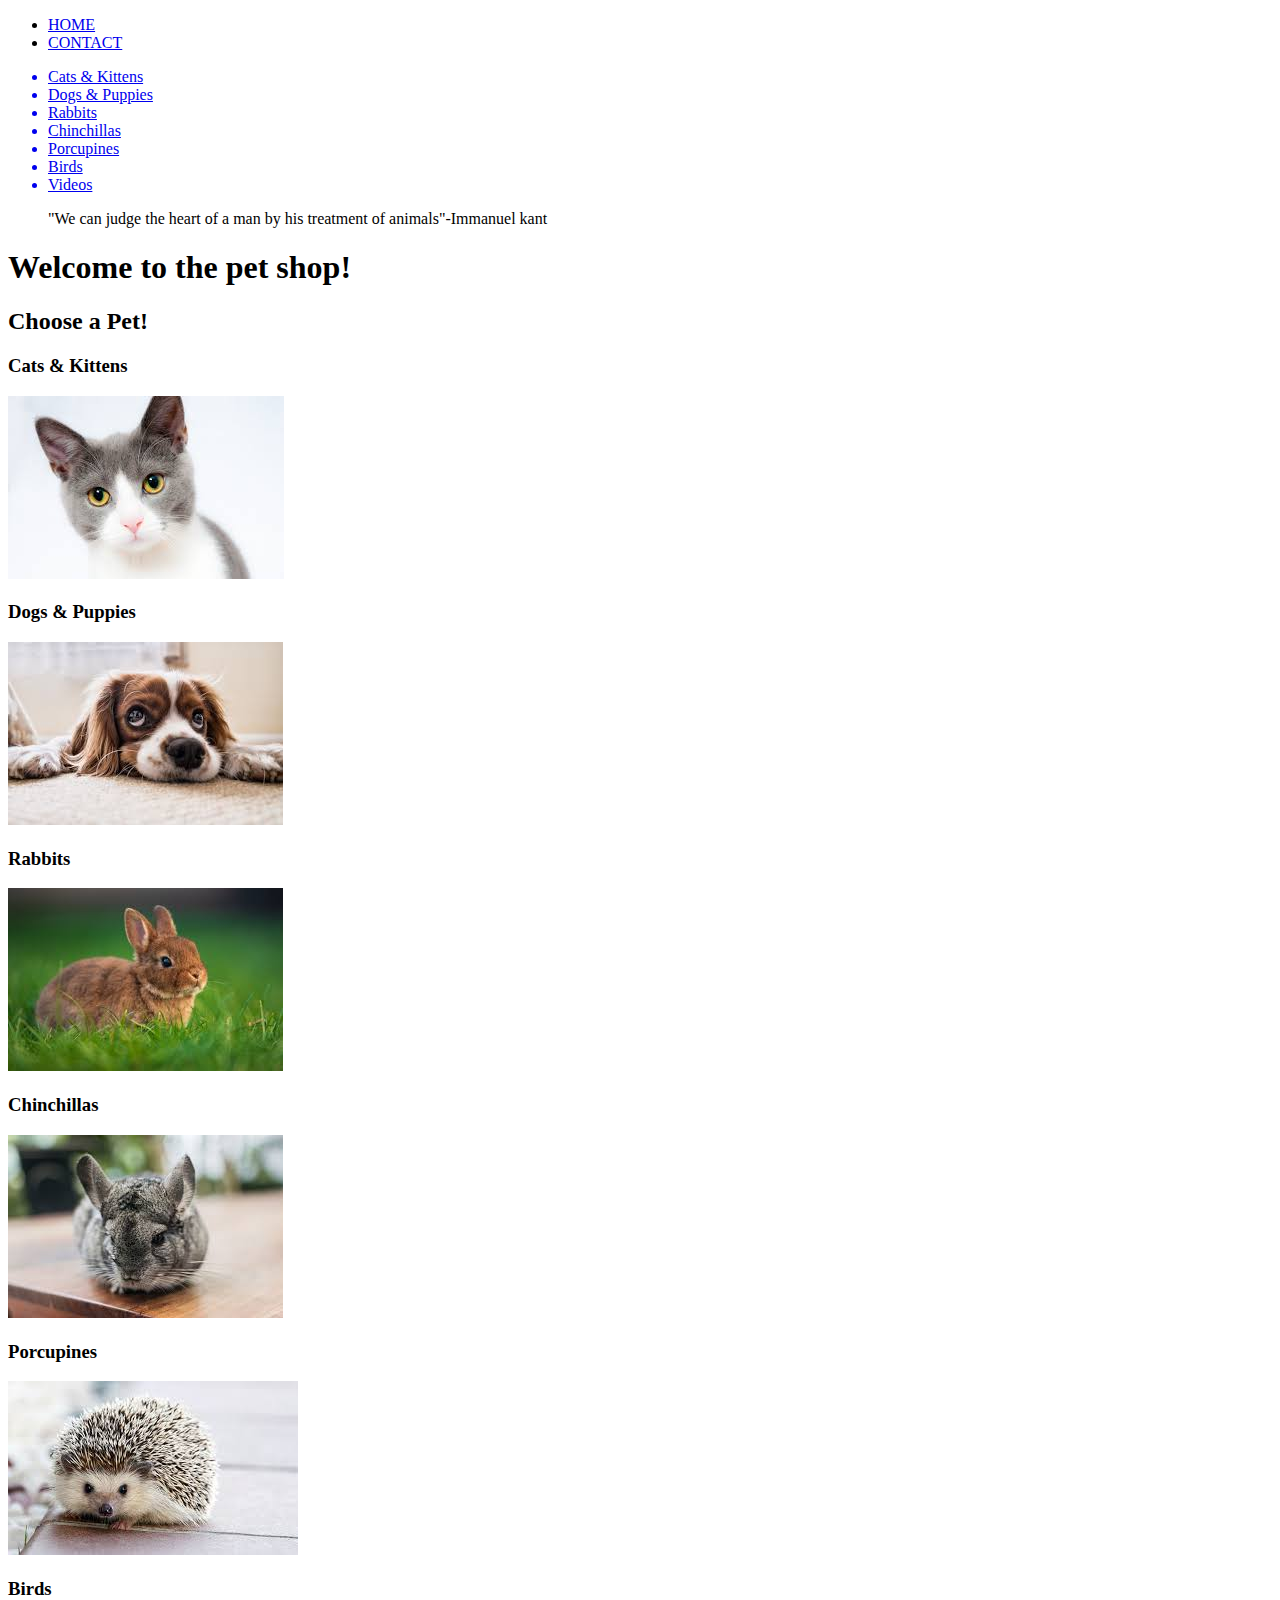
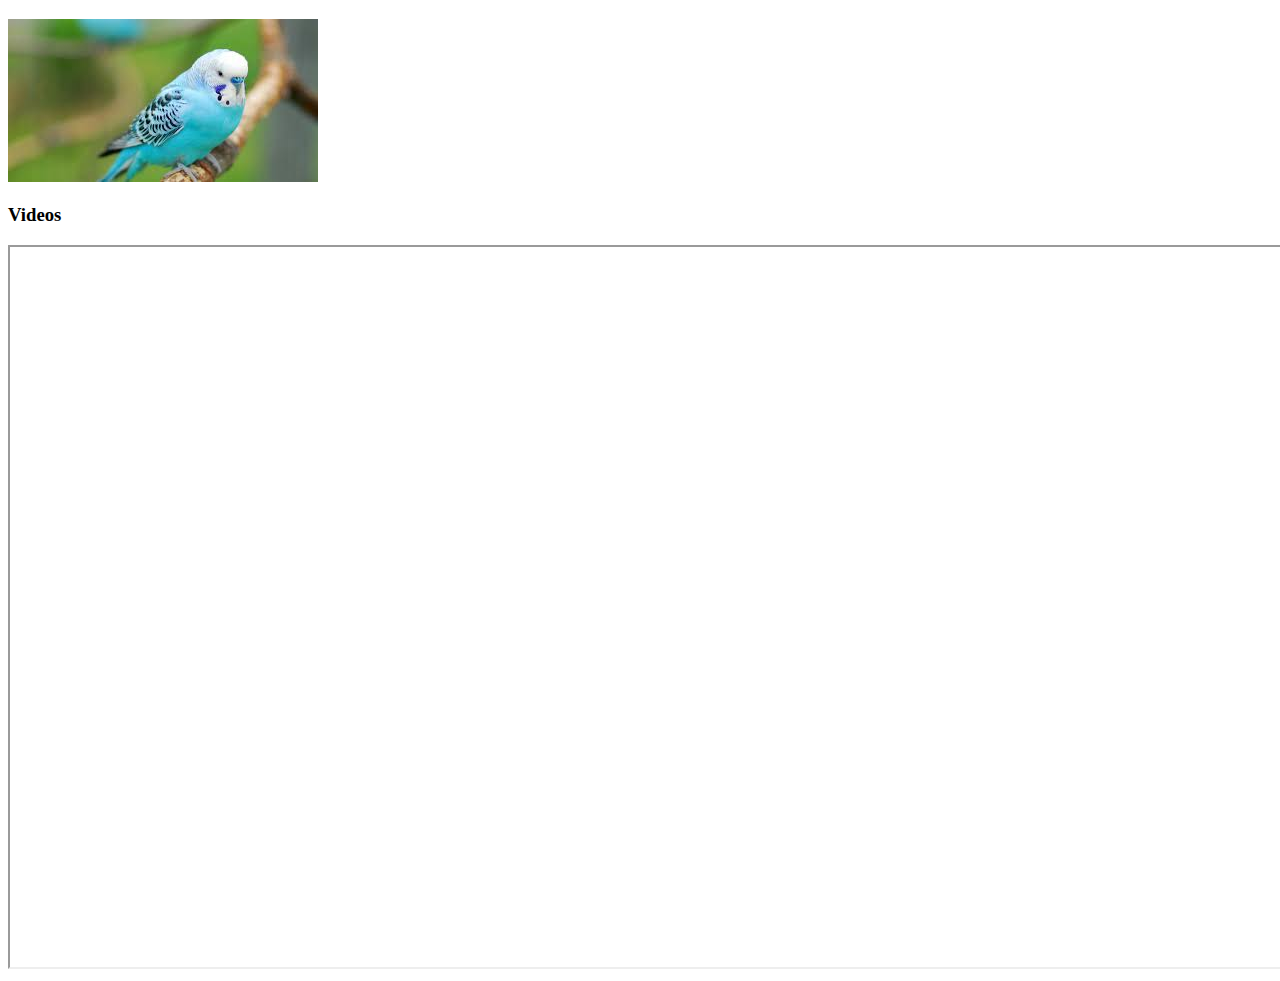
==== The-Pet-Shop-Website/index.html @ ed8b47ff "Add files via upload" ====
<!DOCTYPE html>
<html>
    <head>
        <title>The Pet Shop</title>
        <meta charset="UTF-8">
        <meta name="description" content="Free Web tutorials">
        <meta name="keywords" content="HTML, JavaScript">
        <meta name="author" content="Matthew hannemann">
        <meta name="viewport" content="width=device-width, initial-scale=1.0">
    </head>
    <body>
        <!--NAVBAR-->
        <nav>
            <ul>
                <li><a href="index.html">HOME</a></li>
                <li><a href="contact.html">CONTACT</a></li>
            </ul>
            <ul>
                <a href="#cats"><li>Cats & Kittens</li></a>
                <a href="#dogs"><li>Dogs & Puppies</li></a>
                <a href="#rabbits"><li>Rabbits</li></a>
                <a href="#chinchillas"><li>Chinchillas</li></a>
                <a href="#porcupines"><li>Porcupines</li></a>
                <a href="#birds"><li>Birds</li></a>
                <a href="#videos"><li>Videos</li></a>
            </ul>
        </nav>
        <!--HEADER-->
        <header>
            <blockquote cite=https://medium.com/@plagiarismcount275/meaningful-animal-quotes-for-reflection-98e3322ca451>
                "We can judge the heart of a man by his treatment of animals"-Immanuel kant
            </blockquote>
            <div>
                <h1>Welcome to the pet shop!</h1>
            </div>
        </header>
        <!--PET IMAGES-->
        <section>
            <div>
                <h2>Choose a Pet!</h2>
                <div>
                    <!--CAT IMAGE-->
                    <div id="cats">
                        <h3>Cats & Kittens</h3>
                        <img src="images/CAT.jpg" alt="Picture of kittens"
                    </div>
                    <!--DOG IMAGE-->
                    <div id="dogs">
                        <h3>Dogs & Puppies</h3>
                        <img src="images/DOG.jpg" alt="Picture of dogs"
                    </div>
                    <!--RABBIT-->
                    <div id="rabbits">
                        <h3>Rabbits</h3>
                        <img src="images/RABBIT.jpg" alt="Picture of rabbit"
                    </div>
                    <div id="chinchillas">
                    <!--CHINCHILLA-->
                        <h3>Chinchillas</h3>
                        <img src="images/CHINCHILLA.jpg" alt="Picture of chinchilla"
                    </div>
                    <div id="porcupines">
                    <!--PORCUPINE-->
                        <h3>Porcupines</h3>
                        <img src="images/PORCUPINE.jpg" alt="Picture of Porcupine"
                    </div>
                    <div id="birds">
                    <!--BIRDS-->
                        <h3>Birds</h3>
                        <img src="images/BIRDS.jpg" alt="Picture of Bird"
                    </div>
                </div>
            </div>
        </section>
        <!--VIDEOS-->
        <section>
            <!--DOG VIDEO-->
            <div id="videos">
                <h3>Videos</h3>
                <iframe width="1280" height="720" src="https://www.youtube.com/embed/ng58pNPDDW4"
            </div>
        </section>
        <!--FOOTER-->
        <footer>
            <table>
                <tr>
                    <td>
                        <p>The Pet Shop! &copy;</p>
                    </td>
                    <td>
                        <p>123 Square Ave</p>
                        <p>Portland, OR 97204</p>
                    </td>
                    <td>
                        <p>503-234-3966</p>
                    </td>
                </tr>
            </table>
        </footer>
    </body>
</html>
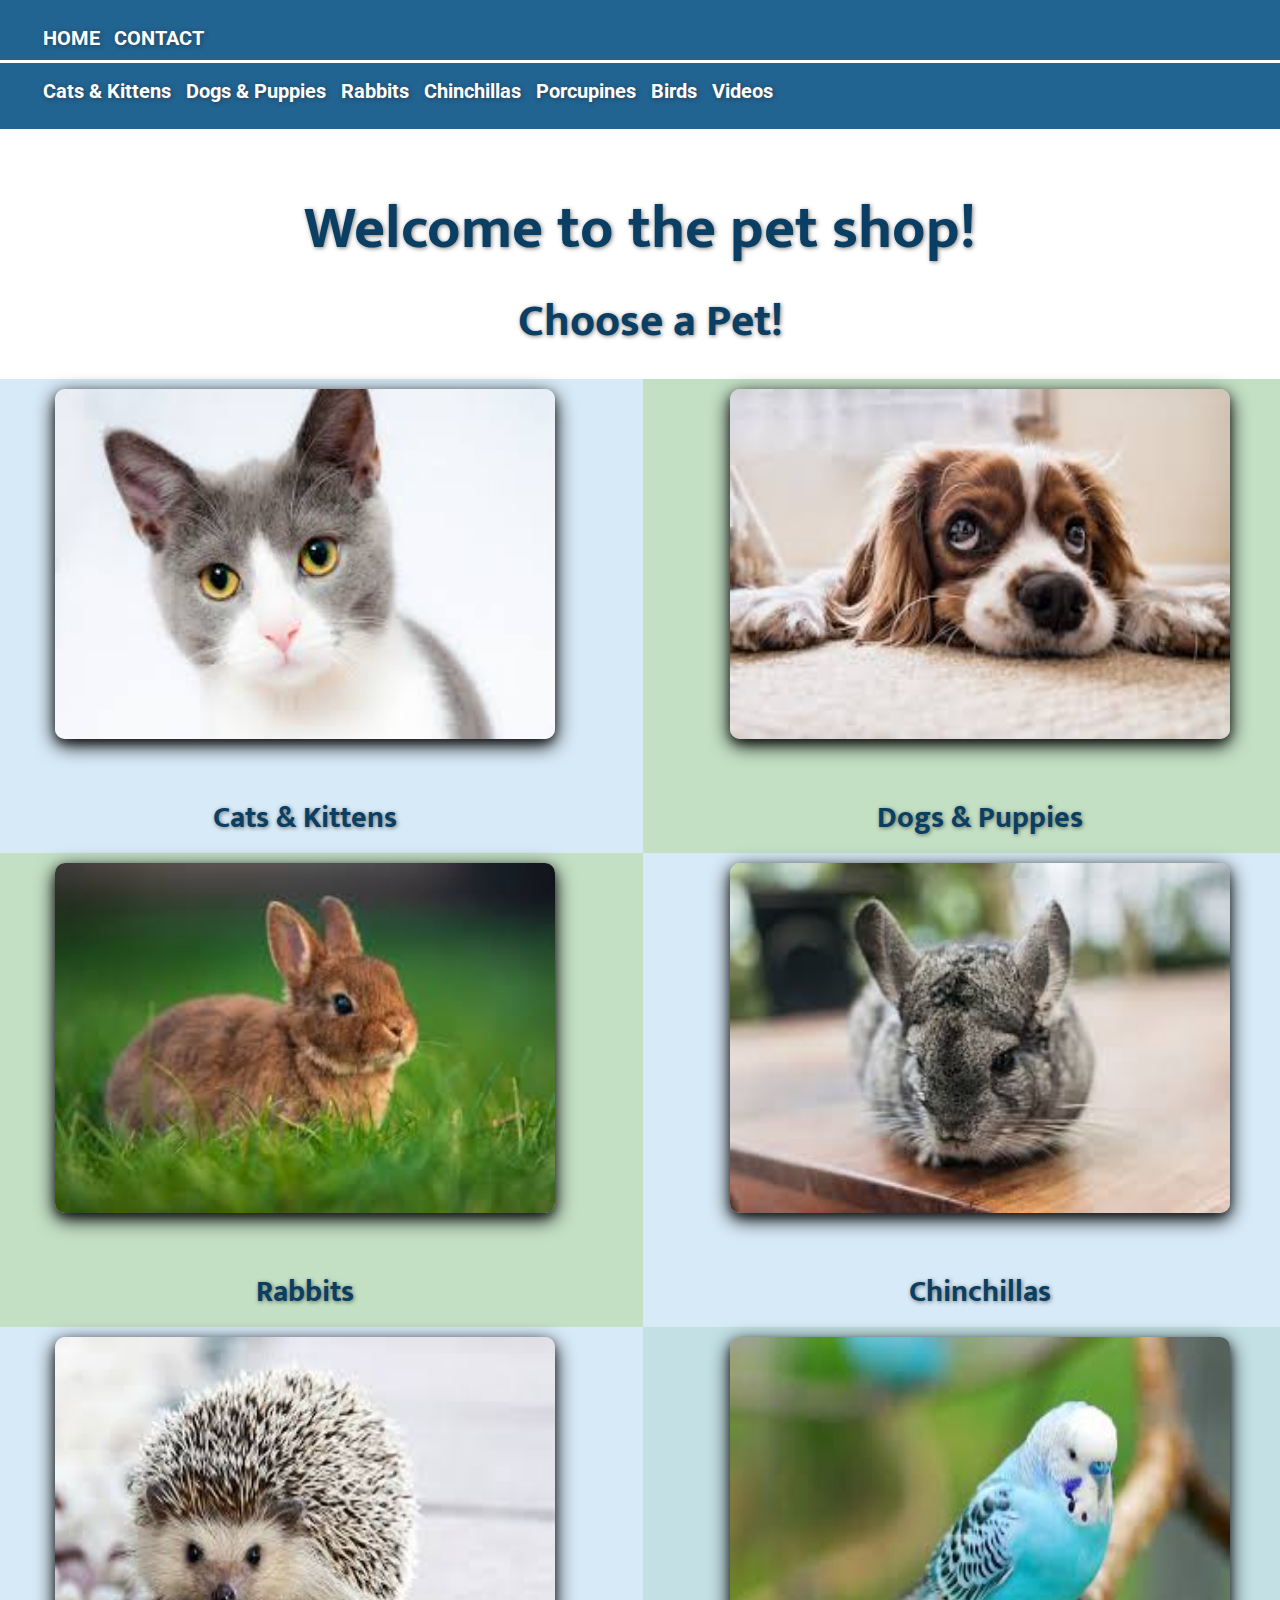
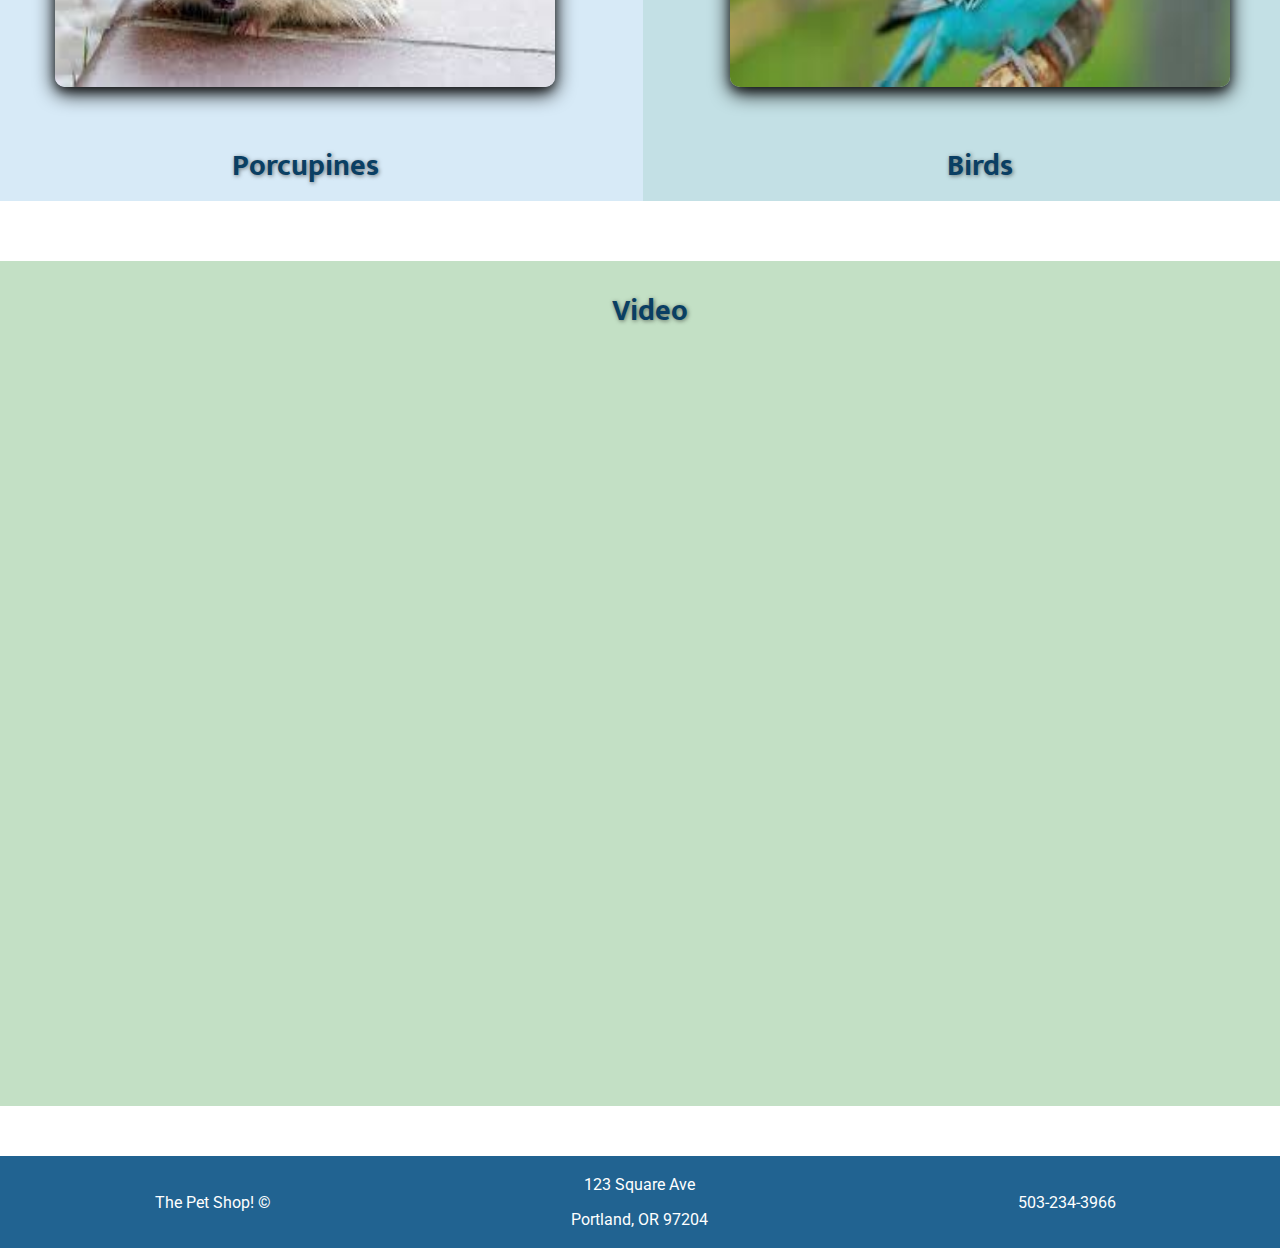
==== commit d0a772fb: "Add files via upload" ====
--- a/The-Pet-Shop-Website/index.html
+++ b/The-Pet-Shop-Website/index.html
@@ -1,101 +1,130 @@
 <!DOCTYPE html>
 <html>
-    <head>
-        <title>The Pet Shop</title>
-        <meta charset="UTF-8">
-        <meta name="description" content="Free Web tutorials">
-        <meta name="keywords" content="HTML, JavaScript">
-        <meta name="author" content="Matthew hannemann">
-        <meta name="viewport" content="width=device-width, initial-scale=1.0">
-    </head>
-    <body>
-        <!--NAVBAR-->
-        <nav>
-            <ul>
-                <li><a href="index.html">HOME</a></li>
-                <li><a href="contact.html">CONTACT</a></li>
-            </ul>
-            <ul>
-                <a href="#cats"><li>Cats & Kittens</li></a>
-                <a href="#dogs"><li>Dogs & Puppies</li></a>
-                <a href="#rabbits"><li>Rabbits</li></a>
-                <a href="#chinchillas"><li>Chinchillas</li></a>
-                <a href="#porcupines"><li>Porcupines</li></a>
-                <a href="#birds"><li>Birds</li></a>
-                <a href="#videos"><li>Videos</li></a>
-            </ul>
-        </nav>
-        <!--HEADER-->
-        <header>
-            <blockquote cite=https://medium.com/@plagiarismcount275/meaningful-animal-quotes-for-reflection-98e3322ca451>
-                "We can judge the heart of a man by his treatment of animals"-Immanuel kant
-            </blockquote>
+
+<head>
+    <title>The Pet Shop</title>
+    <meta charset="UTF-8">
+    <link rel="stylesheet" href="css/style.css">
+</head>
+
+<body>
+    <!--NAVBAR-->
+    <nav class="nav-bar">
+        <ul id="nav-border">
+            <li><a href="index.html">HOME</a></li>
+            <li><a href="contact.html">CONTACT</a></li>
+        </ul>
+        <ul>
+            <a href="#cats">
+                <li>Cats & Kittens</li>
+            </a>
+            <a href="#dogs">
+                <li>Dogs & Puppies</li>
+            </a>
+            <a href="#rabbits">
+                <li>Rabbits</li>
+            </a>
+            <a href="#chinchillas">
+                <li>Chinchillas</li>
+            </a>
+            <a href="#porcupines">
+                <li>Porcupines</li>
+            </a>
+            <a href="#birds">
+                <li>Birds</li>
+            </a>
+            <a href="#videos">
+                <li>Videos</li>
+            </a>
+        </ul>
+    </nav>
+    <!--HEADER-->
+    <header>
+        <div>
+            <h1 class="animate-text">Welcome to the pet shop!</h1>
+        </div>
+    </header>
+    <!--PET IMAGES-->
+    <section>
+        <div class="container">
+            <h2>Choose a Pet!</h2>
             <div>
-                <h1>Welcome to the pet shop!</h1>
+                <!--CAT IMAGE-->
+                <div id="cats" class="column">
+                    <div class="image-container">
+                        <img src="images/CAT.jpg" alt="Picture of kittens">
+                        <div class="overlay"></div>
+                    </div>
+                    <h3>Cats & Kittens</h3>
+                </div>
+                <!--DOG IMAGE-->
+                <div id="dogs" class="column">
+                    <div class="image-container">
+                        <img src="images/DOG.jpg" alt="Picture of dogs">
+                        <div class="overlay"></div>
+                    </div>
+                    <h3>Dogs & Puppies</h3>
+                </div>
+                <!--RABBIT-->
+                <div id="rabbits" class="column">
+                    <div class="image-container">
+                        <img src="images/RABBIT.jpg" alt="Picture of rabbit">
+                        <div class="overlay"></div>
+                    </div>
+                    <h3>Rabbits</h3>
+                </div>
+                <!--CHINCHILLA-->
+                <div id="chinchillas" class="column">
+                    <div class="image-container">
+                        <img src="images/CHINCHILLA.jpg" alt="Picture of chinchilla">
+                        <div class="overlay"></div>
+                    </div>
+                    <h3>Chinchillas</h3>
+                </div>
+                <!--PORCUPINE-->
+                <div id="porcupines" class="column">
+                    <div class="image-container">
+                        <img src="images/PORCUPINE.jpg" alt="Picture of Porcupine">
+                        <div class="overlay"></div>
+                    </div>
+                    <h3>Porcupines</h3>
+                </div>
+                <!-- BIRDS -->
+                <div id="birds" class="column">
+                    <div class="image-container">
+                        <img src="images/BIRDS.jpg" alt="Picture of Bird">
+                        <div class="overlay"></div>
+                    </div>
+                    <h3>Birds</h3>
+                </div>
+
             </div>
-        </header>
-        <!--PET IMAGES-->
-        <section>
-            <div>
-                <h2>Choose a Pet!</h2>
-                <div>
-                    <!--CAT IMAGE-->
-                    <div id="cats">
-                        <h3>Cats & Kittens</h3>
-                        <img src="images/CAT.jpg" alt="Picture of kittens"
-                    </div>
-                    <!--DOG IMAGE-->
-                    <div id="dogs">
-                        <h3>Dogs & Puppies</h3>
-                        <img src="images/DOG.jpg" alt="Picture of dogs"
-                    </div>
-                    <!--RABBIT-->
-                    <div id="rabbits">
-                        <h3>Rabbits</h3>
-                        <img src="images/RABBIT.jpg" alt="Picture of rabbit"
-                    </div>
-                    <div id="chinchillas">
-                    <!--CHINCHILLA-->
-                        <h3>Chinchillas</h3>
-                        <img src="images/CHINCHILLA.jpg" alt="Picture of chinchilla"
-                    </div>
-                    <div id="porcupines">
-                    <!--PORCUPINE-->
-                        <h3>Porcupines</h3>
-                        <img src="images/PORCUPINE.jpg" alt="Picture of Porcupine"
-                    </div>
-                    <div id="birds">
-                    <!--BIRDS-->
-                        <h3>Birds</h3>
-                        <img src="images/BIRDS.jpg" alt="Picture of Bird"
-                    </div>
-                </div>
-            </div>
-        </section>
-        <!--VIDEOS-->
-        <section>
-            <!--DOG VIDEO-->
-            <div id="videos">
-                <h3>Videos</h3>
-                <iframe width="1280" height="720" src="https://www.youtube.com/embed/ng58pNPDDW4"
-            </div>
-        </section>
-        <!--FOOTER-->
-        <footer>
-            <table>
-                <tr>
-                    <td>
-                        <p>The Pet Shop! &copy;</p>
-                    </td>
-                    <td>
-                        <p>123 Square Ave</p>
-                        <p>Portland, OR 97204</p>
-                    </td>
-                    <td>
-                        <p>503-234-3966</p>
-                    </td>
-                </tr>
-            </table>
-        </footer>
-    </body>
+        </div>
+    </section>
+    <!--VIDEOS-->
+    <section>
+        <!--DOG VIDEO-->
+        <div id="video" class="container">
+            <h3>Video</h3>
+            <iframe width="1280" height="720" src="https://www.youtube.com/embed/ng58pNPDDW4"></iframe>
+        </div>
+    </section>
+    <!--FOOTER-->
+    <footer>
+        <table>
+            <tr>
+                <td>
+                    <p>The Pet Shop! &copy;</p>
+                </td>
+                <td>
+                    <p>123 Square Ave</p>
+                    <p>Portland, OR 97204</p>
+                </td>
+                <td>
+                    <p>503-234-3966</p>
+                </td>
+            </tr>
+        </table>
+    </footer>
+</body>
 </html>--- a/The-Pet-Shop-Website/css/style.css
+++ b/The-Pet-Shop-Website/css/style.css
@@ -0,0 +1,312 @@
+/*Import link for the Roboto font from fonts.google.com*/
+@import url('https://fonts.googleapis.com/css2?family=Roboto&display=swap');
+
+/*Import link for the Mukta font from fonts.google.com*/
+@import url('https://fonts.googleapis.com/css2?family=Mukta:wght@200;400&family=Roboto&display=swap');
+body{
+    background-color: white;
+    overflow-x: hidden; /*hides the bottom left right scroll bar
+    when elements stretch beyond the screen border*/
+}
+
+/*NAVBAR*/
+
+li{
+    display: inline;
+    padding: 5px;
+}
+
+a{
+    font-family: 'Roboto', sans-serif; /*Font from fonts.google.com*/
+    font-size: 20px;
+    font-weight: 700;
+    text-shadow: 1px .5px 4px rgba(46, 31, 31, 0.5);
+    color: white;
+    text-decoration: none; /*Removes the default link styling*/
+}
+
+a:hover{
+    color: #d7eaf7; /*Changes the color of the anchor  element
+    when a user hovers their mouse over it*/
+}
+
+.nav-bar{
+    background-color: #216391;
+    padding-top: 10px;
+    padding-bottom: 10px;
+    /*The following minus margins stretch the navbar background 
+    beyond the web browser screen edge*/
+    margin-top: -8px;
+    margin-left: -10px;
+    margin-right: -10px;
+    position: sticky; /*Creates a sticky element that stays in
+    the same spot in the brower screen*/
+    top: 0; /*Tells the browser to stick the element at the top
+    of the page based on user scrolling*/
+    z-index: 9; /*Sets the stack layer of the navbar to scroll
+    over all elements*/
+}
+
+/*Creates a line under the Home and Contact links to separate
+them from the images links*/
+#nav-border{
+    padding-bottom: 10px;
+    border-bottom: 3px solid #ffffff;
+}
+
+/*HEADERS*/
+h1, h2, h3{
+    color: #0a3f63;
+    text-align: center;
+    font-family: "Mukta", sans-serif; /*Font from fonts.google.com*/
+    text-shadow: 1px .5px 4px rgba(0, 0, 0, 0.5);
+    margin: 0px;
+}
+
+h1{
+    font-size: 60px;
+    margin-top: 50px;
+}
+
+h2{
+    font-size: 45px;
+    margin-bottom: 20px;
+}
+
+h3{
+    font-size: 30px;
+    margin-top: 20px;
+}
+
+#contact-h3{
+    text-shadow: none;
+}
+
+/*Creates a text color change animation on the h1 tags for the
+home and contact page headers*/
+@keyframes color-text{
+    0%{color: #b5e1ff;}
+    100%{color: #0a3f63;}
+}
+
+/*Calls the animation by it's name in a CSS selector so it can
+be applies to a specific HTML element*/
+.animate-text{
+    animation: color-text 4s;
+}
+
+/*BODY CONTENT*/
+
+img{
+    width: 500px;
+    height: 350px;
+    border-radius: 10px;
+    border: none;
+    box-shadow: 0 4px 8px 0 rgba(0, 0, 0, 0.4),
+    0 6px 20px 0 rgba(0, 0, 0, 19);
+}
+
+.column{
+    float: left;
+    width: 48%; /*Places the images side by side when the 
+    float property is used*/
+    padding: 10px;
+}
+
+/*Groups elements inside a div element together and forces any
+floating elements outside of the div under it with this
+class selector*/
+.container{
+    background-size: 100% !important;
+    margin: 0px -60px 50px -40px;
+    padding-top: 5px; /*Padding will add an inline space so
+    the elements don't sit on the edge of div*/
+    padding-bottom: 10px;
+}
+
+/*This is part of the .container class selector to format the 
+elements to display in a table like format*/
+.container::after{
+    content: "";
+    clear: both;
+    display: table;
+}
+
+/*Sets up the size of each div that holds an image so the 
+image can be centered*/
+.image-container{
+    position: relative;
+    width: 500px;
+    margin: auto;
+    margin-bottom: 50px;
+}
+
+/*Sets the background color in each div with an image and specifies which
+ones by the use of the id names of each image*/
+#cats{
+    background-color: #d7eaf7;
+}
+
+#dogs{
+    background-color: #c3e0c5;
+}
+
+#rabbits{
+    background-color: #c3e0c5;
+}
+
+#chinchillas{
+    background-color: #d7eaf7;
+}
+
+#porcupines{
+    background-color: #d7eaf7;
+}
+
+#birds{
+    background-color: #c3e0e5;
+}
+
+/*Sets up the properties for the overlay on each image*/
+.overlay {
+    position: absolute;
+    top: 0;
+    left: 0;
+    right: 0;
+    bottom: 0;
+    margin-bottom: 3px;
+    background-color: rgb(0, 0, 0);
+    opacity: 0;
+    border-radius: 10px; /*rounded corners */
+}
+
+/*The :hover pseudo-class triggers the overlay class to 60%
+opacity when a user hovers their mouse over an image*/
+.overlay:hover{
+    opacity: 0.6;
+}
+
+/*This selector targets the video on the page*/
+iframe{
+    display: table;
+    margin: auto;
+    border-radius: 20px;
+    border: none;
+}
+
+/*Styles the div element that holds the video*/
+#video{
+    background-color: #c3e0c5;
+    padding-top: 5px; /*Padding will add an inline space so
+    the elements don't sit on the edge of the div*/
+    padding-bottom: 50px;
+}
+
+footer{
+    background-color: #216391;
+    margin-top: 50px;
+    /*Negative margins stretch the footer background beyond the 
+    web browser screen edge on the left and right*/
+    margin-right: -10px;
+    margin-left: -10px;
+    bottom: 0; /*Positions the footer on the bottom of the screen*/
+}
+
+/*Styles the table elements within the footer tags*/
+table{
+    width: 100%;
+}
+
+td{
+    text-align: center;
+    width: 33%; /*We divide the three columns equally so that
+    each column takes up 1/3 of the browser width*/
+}
+
+/*Specifically styles the paragrpah elements within the
+table data elements*/
+td p{
+    font-family: 'Roboto' , sans-serif;
+    color: rgb(255, 255, 255);
+}
+
+/*FORM CSS*/
+form{
+    padding: 15px;
+    display: table;
+    margin: auto;
+}
+
+input{
+    border: 2px solid rgb(165, 165, 165);
+    border-radius: 2px;
+    padding: 1px;
+    margin: 10px 15px 10px 0px;
+    font-size: 20px;
+    color: rgb(165, 165, 165);
+    transition: color 0.3s ease-out;
+}
+
+/*The :focus pseudo-class is triggered when a user clicks on an
+input elements*/
+input:focus{
+    box-sizing: border-box;
+    border: 2px solid #0a3f64;
+    color: #000000;
+    transition: 0.3s ease-in;
+    outline: none;
+}
+
+/*Styles the label tag on the contact form*/
+label{
+    font-family: 'Roboto' , sans-serif;
+    font-size: 20px;
+    margin: 10px;
+}
+
+/*The type selector for the textarea element for a user to
+write a message*/
+textarea{
+    width: 100%;
+    height: 200px;
+    padding: 12px 20px;
+    box-sizing: border-box;
+    border: 3px solid rbg(165, 165, 165);
+    border-radius: 4px;
+    background: #ffffff;
+    font-family: 'Roboto' , sans-serif;
+    color: rbg(165, 165, 165);
+    font-size: 15px;
+    resize: both;
+    transition: color 0.3s ease-out;
+}
+
+/*Applies different styleing to the textarea when users trigger
+the :focus pseudo-class by clicking on it*/
+textarea:focus{
+    box-sizing:  border-box;
+    color: black;
+    border: 3px solid #0a3f63;
+    transition: 0.3s ease-in;
+    outline: none;
+}
+
+/*Styles the submit button*/
+input[type="submit"]{
+    background-color: #0a3f63;
+    border: none;
+    border-radius: 5px;
+    font-family: 'Roboto' , sans-serif;
+    font-size: 20px;
+    color: white;
+    padding: 16px 32px;
+    margin: 4px 2px;
+    cursor: pointer;
+    float: right;
+}
+
+/*Changes the background color of the submit button when a 
+user hovers over it*/
+input[type="submit"]:hover{
+    background-color: #052133;
+}